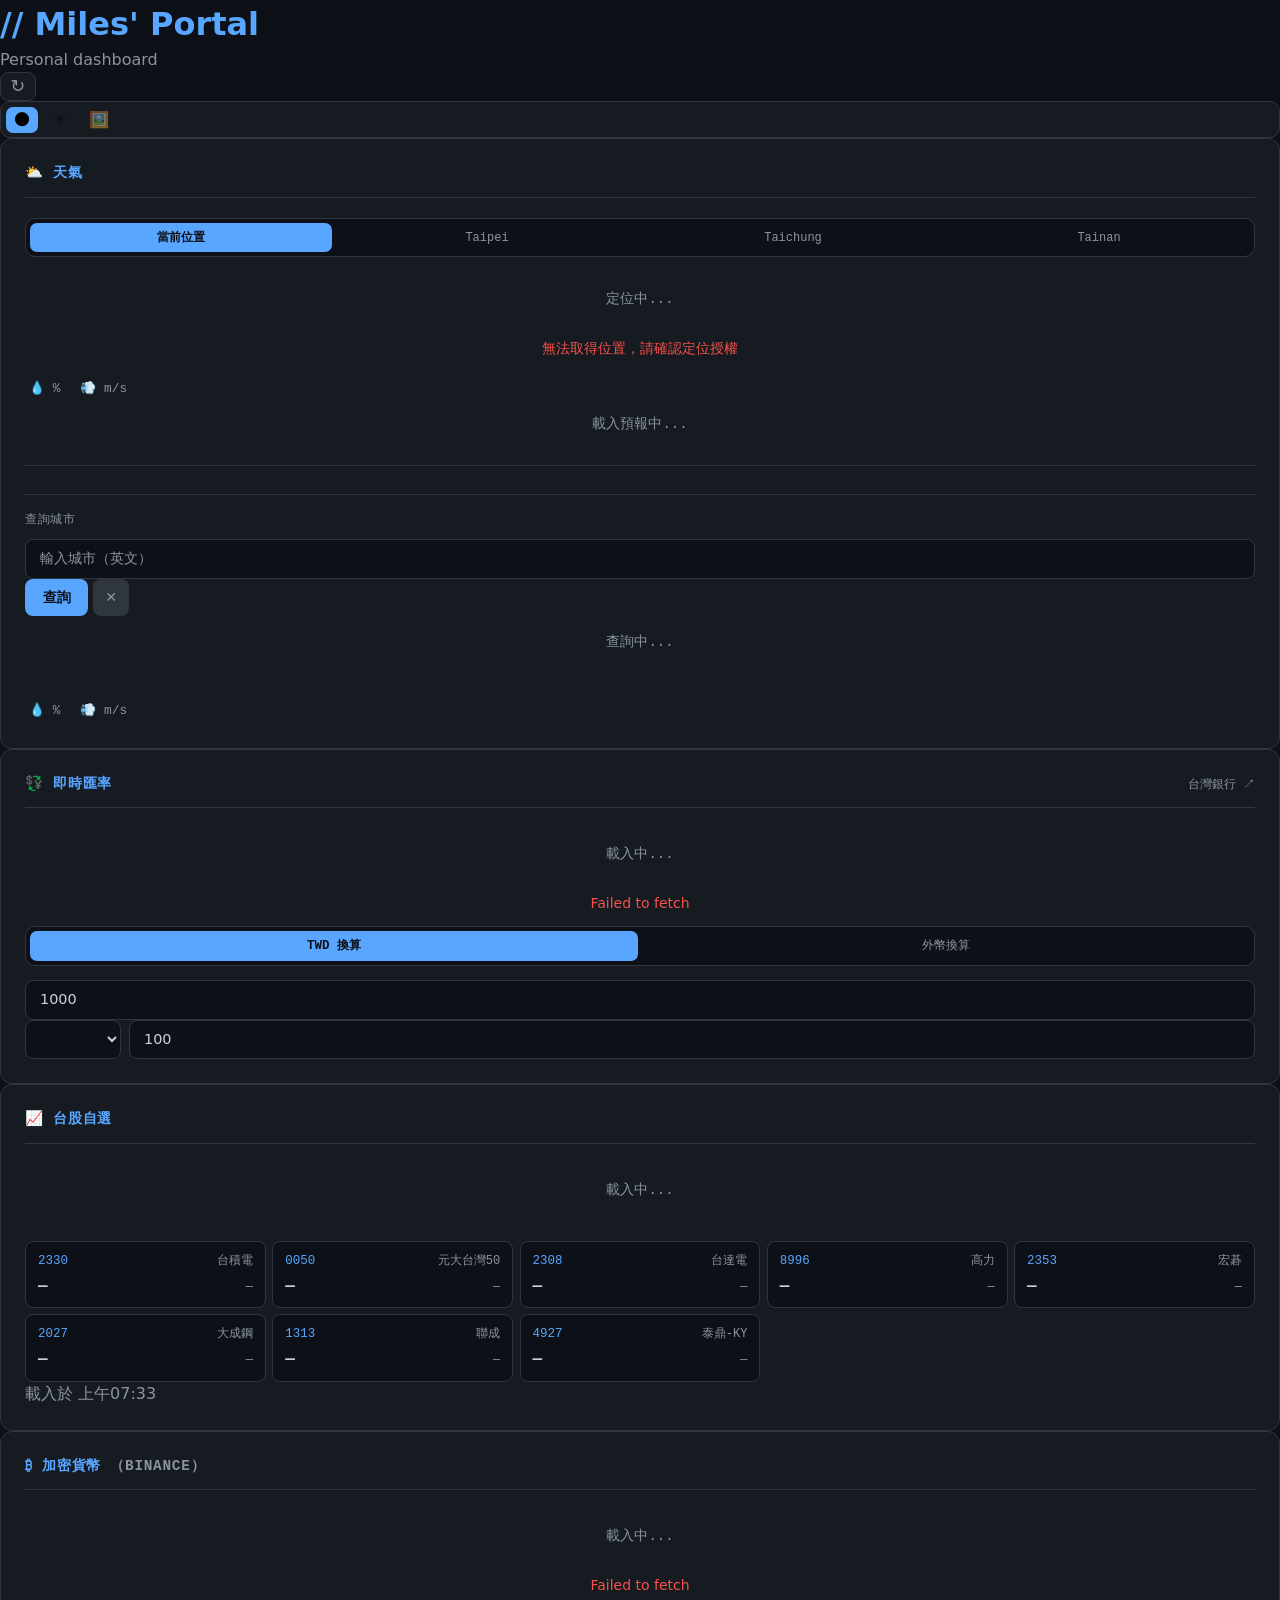
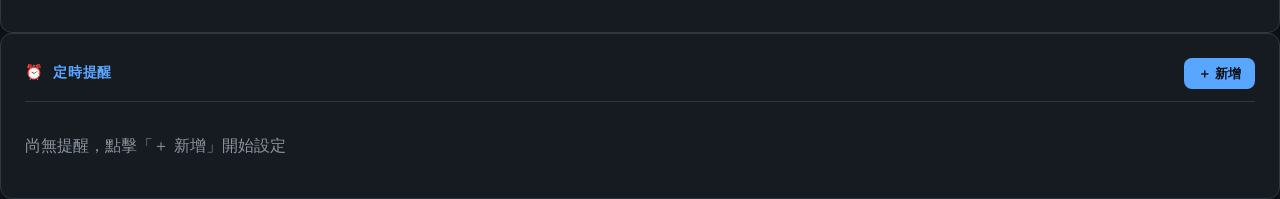
==== index.html @ c61c744f "Initial commit: Miles Portal" ====
<!DOCTYPE html>
<html lang="zh-TW">
<head>
    <meta charset="UTF-8">
    <meta name="viewport" content="width=device-width, initial-scale=1.0">
    <title>Miles' Portal</title>
    <script src="https://cdn.tailwindcss.com"></script>
    <link rel="stylesheet" href="style.css">
</head>
<body>

    <div class="portal-bg min-h-screen p-6 md:p-10">

        <!-- Header -->
        <header class="mb-8 flex items-start justify-between">
            <div>
                <h1 class="text-2xl font-mono font-bold text-accent">// Miles' Portal</h1>
                <p class="text-muted text-sm font-mono mt-1">Personal dashboard</p>
            </div>

            <!-- Theme Switcher -->
            <div class="flex items-center gap-2">
                <button id="refreshPhotoBtn" class="btn-refresh hidden" title="換一張圖片">↻</button>
                <div class="theme-switcher">
                    <button class="theme-btn active" data-theme="dark"  title="深色模式">🌑</button>
                    <button class="theme-btn"        data-theme="light" title="淺色模式">☀️</button>
                    <button class="theme-btn"        data-theme="photo" title="動態背景">🖼️</button>
                </div>
            </div>
        </header>

        <!-- Widget Grid -->
        <div class="grid grid-cols-1 md:grid-cols-2 gap-6 max-w-4xl">

            <!-- Weather Widget -->
            <div class="card">
                <h2 class="widget-title">⛅ 天氣</h2>

                <!-- City Tabs -->
                <div class="weather-tabs">
                    <button class="weather-tab active" data-tab="local">當前位置</button>
                    <button class="weather-tab" data-tab="taipei">Taipei</button>
                    <button class="weather-tab" data-tab="taichung">Taichung</button>
                    <button class="weather-tab" data-tab="tainan">Tainan</button>
                </div>

                <!-- Shared display panel -->
                <div id="weatherLoading" class="status-msg">定位中...</div>
                <div id="weatherError"   class="error-msg hidden"></div>
                <div id="weatherResult"  class="weather-result hidden">
                    <div class="weather-card-inner">
                        <img id="weatherIcon" src="" alt="" class="w-14 h-14" />
                        <div>
                            <p id="weatherCityName" class="font-semibold text-primary"></p>
                            <p id="weatherDesc" class="text-muted text-xs capitalize"></p>
                        </div>
                        <p id="weatherTemp" class="text-3xl font-mono font-bold text-accent ml-auto"></p>
                    </div>
                    <div class="weather-meta">
                        <span>💧 <span id="weatherHumidity"></span>%</span>
                        <span>💨 <span id="weatherWind"></span> m/s</span>
                    </div>
                    <div id="forecastLoading" class="status-msg hidden">載入預報中...</div>
                    <div id="forecastList" class="forecast-list hidden"></div>
                </div>

                <div class="weather-divider"></div>

                <!-- 查詢城市 -->
                <p class="weather-section-label">查詢城市</p>
                <div class="flex gap-2 mb-3">
                    <input id="cityInput" type="text" placeholder="輸入城市（英文）" class="input flex-1" />
                    <button id="searchBtn" class="btn">查詢</button>
                    <button id="clearBtn" class="btn-clear hidden" title="清空">✕</button>
                </div>
                <div id="searchLoading" class="status-msg hidden">查詢中...</div>
                <div id="searchError"   class="error-msg hidden"></div>
                <div id="searchResult"  class="weather-result hidden">
                    <div class="weather-card-inner">
                        <img id="searchIcon" src="" alt="" class="w-14 h-14" />
                        <div>
                            <p id="searchCityName" class="font-semibold text-primary"></p>
                            <p id="searchDesc" class="text-muted text-xs capitalize"></p>
                        </div>
                        <p id="searchTemp" class="text-3xl font-mono font-bold text-accent ml-auto"></p>
                    </div>
                    <div class="weather-meta">
                        <span>💧 <span id="searchHumidity"></span>%</span>
                        <span>💨 <span id="searchWind"></span> m/s</span>
                    </div>
                </div>
            </div>

            <!-- Currency Widget -->
            <div class="card">
                <div class="currency-title-row">
                    <h2 class="widget-title">💱 即時匯率</h2>
                    <a href="https://rate.bot.com.tw/xrt?Lang=zh-TW" target="_blank" rel="noopener" class="currency-ext-link" title="台灣銀行牌告匯率">台灣銀行 ↗</a>
                </div>

                <div id="currencyLoading" class="status-msg">載入中...</div>
                <div id="currencyError"   class="error-msg hidden"></div>

                <div id="currencyResult" class="hidden">
                    <!-- 模式切換 -->
                    <div class="currency-mode-tabs">
                        <button class="currency-mode-tab active" data-mode="twd">TWD 換算</button>
                        <button class="currency-mode-tab" data-mode="foreign">外幣換算</button>
                    </div>

                    <!-- TWD 換算輸入 -->
                    <div id="twdModeInput" class="mb-3">
                        <input id="twdInput" type="number" placeholder="輸入新台幣金額" class="input" value="1000" />
                    </div>

                    <!-- 外幣換算輸入 -->
                    <div id="foreignModeInput" class="currency-foreign-row hidden mb-3">
                        <select id="foreignCurrencySelect" class="input currency-foreign-select"></select>
                        <input id="foreignAmountInput" type="number" placeholder="金額" class="input flex-1" value="100" />
                    </div>

                    <div id="rateList" class="space-y-2"></div>
                    <p id="rateUpdated" class="text-xs text-muted font-mono mt-4 text-right"></p>
                </div>
            </div>

            <!-- Stock Widget -->
            <div class="card md:col-span-2">
                <h2 class="widget-title">📈 台股自選</h2>

                <div id="stockLoading" class="status-msg">載入中...</div>
                <div id="stockError"   class="error-msg hidden"></div>

                <div id="stockResult" class="hidden">
                    <div id="stockList" class="stock-grid"></div>
                    <p id="stockUpdated" class="text-xs text-muted font-mono mt-4 text-right"></p>
                </div>
            </div>

            <!-- Crypto Widget -->
            <div class="card">
                <h2 class="widget-title">₿ 加密貨幣 <span class="text-xs text-muted font-normal">（Binance）</span></h2>

                <div id="cryptoLoading" class="status-msg">載入中...</div>
                <div id="cryptoError"   class="error-msg hidden"></div>

                <div id="cryptoResult" class="hidden">
                    <div id="cryptoList" class="space-y-2"></div>
                    <p id="cryptoUpdated" class="text-xs text-muted font-mono mt-4 text-right"></p>
                </div>
            </div>

            <!-- Reminder Widget -->
            <div class="card">
                <div class="reminder-card-header">
                    <h2 class="widget-title">⏰ 定時提醒</h2>
                    <button id="openReminderModalBtn" class="btn reminder-add-btn">＋ 新增</button>
                </div>

<div id="unifiedReminderList" class="reminder-list"></div>
                <p id="unifiedReminderEmpty" class="text-muted text-xs font-mono text-center" style="padding:1rem 0;">尚無提醒，點擊「＋ 新增」開始設定</p>

            </div>

        </div>
    </div>

    <!-- Reminder Modal -->
    <div id="reminderModal" class="modal-overlay hidden">
        <div class="modal-box">
            <div class="modal-header">
                <h3 class="modal-title">新增提醒</h3>
                <button id="closeReminderModalBtn" class="modal-close">✕</button>
            </div>

            <!-- Type tabs -->
            <div class="modal-tabs">
                <button class="modal-tab active" data-type="daily">每日定時</button>
                <button class="modal-tab"        data-type="interval">固定間隔</button>
            </div>

            <!-- Label -->
            <div class="modal-field">
                <label class="modal-label">提醒內容</label>
                <input id="modalLabel" type="text" class="input" placeholder="輸入提醒內容" maxlength="40" />
            </div>

            <!-- Daily fields -->
            <div id="modalDailyFields" class="modal-field">
                <label class="modal-label">每天觸發時間</label>
                <input id="modalTime" type="time" class="input modal-time-input" />
            </div>

            <!-- Interval fields -->
            <div id="modalIntervalFields" class="modal-field hidden">
                <label class="modal-label">間隔時間</label>
                <div class="modal-interval-row">
                    <input id="modalIntervalValue" type="number" min="1" max="1440" class="input" value="30" />
                    <select id="modalIntervalUnit" class="input modal-interval-unit">
                        <option value="60000">分鐘</option>
                        <option value="3600000">小時</option>
                    </select>
                </div>
            </div>

            <div class="modal-actions">
                <button id="cancelReminderBtn" class="btn-clear">取消</button>
                <button id="confirmReminderBtn" class="btn">新增</button>
            </div>
        </div>
    </div>

<script src="script.js"></script>
</body>
</html>
---- style.css ----
/* ─── CSS Reset ──────────────────────────────── */
*, *::before, *::after {
    box-sizing: border-box;
    margin: 0;
    padding: 0;
}

html {
    line-height: 1.5;
    -webkit-text-size-adjust: 100%;
    tab-size: 4;
}

body {
    font-family: ui-sans-serif, system-ui, -apple-system, BlinkMacSystemFont,
                 "Segoe UI", Roboto, "Helvetica Neue", Arial, sans-serif;
}

img, video, svg {
    display: block;
    max-width: 100%;
}

input, button, textarea, select {
    font: inherit;
}

p, h1, h2, h3, h4, h5, h6 {
    overflow-wrap: break-word;
}

/* ─── Theme Variables ────────────────────────── */

:root {
    --bg:       #0d1117;
    --surface:  #161b22;
    --border:   #30363d;
    --primary:  #c9d1d9;
    --muted:    #8b949e;
    --accent:   #58a6ff;
    --green:    #3fb950;
    --red:      #f85149;
    --transition: background-color 0.3s, color 0.3s, border-color 0.3s;
}

[data-theme="light"] {
    --bg:       #f6f8fa;
    --surface:  #ffffff;
    --border:   #d0d7de;
    --primary:  #24292f;
    --muted:    #57606a;
    --accent:   #0969da;
    --green:    #1a7f37;
    --red:      #cf222e;
}

[data-theme="photo"] {
    --bg:       transparent;
    --surface:  rgba(255, 255, 255, 0.12);
    --border:   rgba(255, 255, 255, 0.2);
    --primary:  #ffffff;
    --muted:    rgba(255, 255, 255, 0.65);
    --accent:   #93c5fd;
    --green:    #86efac;
    --red:      #fca5a5;
}

/* ─── Base Layout ─────────────────────────────── */

.portal-bg {
    background-color: var(--bg);
    color: var(--primary);
    transition: var(--transition);
    min-height: 100vh;
}

/* Photo mode: full-screen background image */
body.theme-photo {
    background-size: cover;
    background-position: center;
    background-attachment: fixed;
}

body.theme-photo .portal-bg {
    background-color: rgba(0, 0, 0, 0.45);
    backdrop-filter: none;
}

.text-accent  { color: var(--accent); }
.text-primary { color: var(--primary); }
.text-muted   { color: var(--muted); }

/* ─── Card ───────────────────────────────────── */

.card {
    background-color: var(--surface);
    border: 1px solid var(--border);
    border-radius: 12px;
    padding: 1.5rem;
    transition: var(--transition);
}

[data-theme="photo"] .card {
    backdrop-filter: blur(16px);
    -webkit-backdrop-filter: blur(16px);
}

/* ─── Widget Title ────────────────────────────── */

.widget-title {
    font-size: 0.9rem;
    font-family: ui-monospace, "Cascadia Code", "Fira Code", monospace;
    font-weight: 600;
    color: var(--accent);
    letter-spacing: 0.05em;
    text-transform: uppercase;
    margin-bottom: 1.25rem;
    border-bottom: 1px solid var(--border);
    padding-bottom: 0.75rem;
    transition: var(--transition);
}

/* ─── Input ──────────────────────────────────── */

.input {
    background-color: var(--bg);
    border: 1px solid var(--border);
    color: var(--primary);
    border-radius: 8px;
    padding: 0.5rem 0.875rem;
    outline: none;
    transition: var(--transition), border-color 0.15s;
    font-size: 0.9rem;
    width: 100%;
}

[data-theme="photo"] .input {
    background-color: rgba(0, 0, 0, 0.3);
}

.input:focus {
    border-color: var(--accent);
}

.input::placeholder {
    color: var(--muted);
}

.input[type="number"]::-webkit-inner-spin-button,
.input[type="number"]::-webkit-outer-spin-button {
    -webkit-appearance: none;
}

/* ─── Button ─────────────────────────────────── */

.btn {
    background-color: var(--accent);
    color: #fff;
    font-weight: 600;
    font-size: 0.875rem;
    border-radius: 8px;
    padding: 0.5rem 1.1rem;
    border: none;
    cursor: pointer;
    transition: opacity 0.15s;
    white-space: nowrap;
}

[data-theme="dark"] .btn { color: #0d1117; }

.btn:hover {
    opacity: 0.85;
}

.btn-clear {
    background-color: var(--border);
    color: var(--muted);
    font-size: 0.875rem;
    font-weight: 600;
    border-radius: 8px;
    padding: 0.5rem 0.75rem;
    border: none;
    cursor: pointer;
    transition: background-color 0.15s, color 0.15s;
    white-space: nowrap;
}

.btn-clear:hover {
    background-color: var(--red);
    color: #fff;
}

/* ─── Theme Switcher ─────────────────────────── */

.theme-switcher {
    display: flex;
    gap: 0.375rem;
    background-color: var(--surface);
    border: 1px solid var(--border);
    border-radius: 10px;
    padding: 0.3rem;
    transition: var(--transition);
}

.theme-btn {
    background: none;
    border: none;
    border-radius: 7px;
    padding: 0.3rem 0.5rem;
    cursor: pointer;
    font-size: 1rem;
    line-height: 1;
    transition: background-color 0.15s;
    opacity: 0.45;
}

.theme-btn:hover {
    background-color: var(--border);
    opacity: 0.8;
}

.theme-btn.active {
    background-color: var(--accent);
    opacity: 1;
}

.btn-refresh {
    background-color: var(--surface);
    border: 1px solid var(--border);
    color: var(--muted);
    font-size: 1.1rem;
    line-height: 1;
    border-radius: 8px;
    padding: 0.3rem 0.6rem;
    cursor: pointer;
    transition: color 0.15s, transform 0.3s;
}

.btn-refresh:hover {
    color: var(--accent);
}

.btn-refresh.spinning {
    transform: rotate(360deg);
    pointer-events: none;
}

/* Photo loading overlay */
.photo-loading {
    position: fixed;
    inset: 0;
    background: #0d1117;
    display: flex;
    align-items: center;
    justify-content: center;
    color: #8b949e;
    font-family: monospace;
    font-size: 0.9rem;
    z-index: 50;
    transition: opacity 0.5s;
}

/* ─── Status Messages ────────────────────────── */

.status-msg {
    color: var(--muted);
    font-size: 0.875rem;
    font-family: ui-monospace, monospace;
    text-align: center;
    padding: 1rem 0;
    animation: pulse 1.5s ease-in-out infinite;
}

@keyframes pulse {
    0%, 100% { opacity: 1; }
    50%       { opacity: 0.4; }
}

.error-msg {
    color: var(--red);
    font-size: 0.875rem;
    text-align: center;
    padding: 0.75rem 0;
}

/* ─── Weather Tabs ───────────────────────────── */

.weather-tabs {
    display: flex;
    gap: 0.25rem;
    background-color: var(--bg);
    border: 1px solid var(--border);
    border-radius: 10px;
    padding: 0.25rem;
    margin-bottom: 1rem;
    transition: var(--transition);
}

.weather-tab {
    flex: 1;
    background: none;
    border: none;
    border-radius: 7px;
    padding: 0.35rem 0.25rem;
    font-size: 0.75rem;
    font-family: ui-monospace, monospace;
    color: var(--muted);
    cursor: pointer;
    transition: background-color 0.15s, color 0.15s;
    white-space: nowrap;
}

.weather-tab:hover {
    background-color: var(--border);
    color: var(--primary);
}

.weather-tab.active {
    background-color: var(--accent);
    color: #fff;
    font-weight: 600;
}

[data-theme="dark"] .weather-tab.active { color: #0d1117; }

/* ─── Weather Sections ───────────────────────── */

.weather-section-label {
    font-size: 0.75rem;
    font-family: ui-monospace, monospace;
    color: var(--muted);
    text-transform: uppercase;
    letter-spacing: 0.06em;
    margin-bottom: 0.6rem;
}

.weather-divider {
    border-top: 1px solid var(--border);
    margin: 1rem 0;
}

.weather-result {
    margin-bottom: 0.25rem;
}

.weather-card-inner {
    display: flex;
    align-items: center;
    gap: 0.75rem;
    margin-bottom: 0.5rem;
}

.weather-meta {
    display: flex;
    gap: 1.25rem;
    font-size: 0.8rem;
    font-family: ui-monospace, monospace;
    color: var(--muted);
    padding-left: 0.25rem;
}

/* 5-day forecast */
.forecast-list {
    margin-top: 0.875rem;
    border-top: 1px solid var(--border);
    padding-top: 0.75rem;
    display: flex;
    flex-direction: column;
    gap: 0.3rem;
}

.forecast-row {
    display: flex;
    align-items: center;
    gap: 0.5rem;
    font-size: 0.82rem;
    padding: 0.3rem 0.25rem;
    border-radius: 6px;
    transition: background-color 0.15s;
}

.forecast-row:hover {
    background-color: var(--border);
}

.forecast-day {
    font-family: ui-monospace, monospace;
    color: var(--muted);
    width: 2.5rem;
    flex-shrink: 0;
}

.forecast-row img {
    width: 32px;
    height: 32px;
    flex-shrink: 0;
}

.forecast-desc {
    color: var(--muted);
    font-size: 0.78rem;
    flex: 1;
    white-space: nowrap;
    overflow: hidden;
    text-overflow: ellipsis;
}

.forecast-temps {
    font-family: ui-monospace, monospace;
    font-size: 0.82rem;
    display: flex;
    gap: 0.4rem;
    flex-shrink: 0;
}

.forecast-temps .hi { color: var(--primary); font-weight: 600; }
.forecast-temps .lo { color: var(--muted); }

/* ─── Currency Header ────────────────────────── */

.currency-title-row {
    display: flex;
    align-items: center;
    justify-content: space-between;
    margin-bottom: 1.25rem;
    border-bottom: 1px solid var(--border);
    padding-bottom: 0.75rem;
}

.currency-title-row .widget-title {
    margin-bottom: 0;
    border-bottom: none;
    padding-bottom: 0;
}

.currency-ext-link {
    font-size: 0.72rem;
    font-family: ui-monospace, monospace;
    color: var(--muted);
    text-decoration: none;
    transition: color 0.15s;
    white-space: nowrap;
}

.currency-ext-link:hover { color: var(--accent); }

/* ─── Currency Mode Tabs ─────────────────────── */

.currency-mode-tabs {
    display: flex;
    gap: 0.25rem;
    background-color: var(--bg);
    border: 1px solid var(--border);
    border-radius: 10px;
    padding: 0.25rem;
    margin-bottom: 0.875rem;
    transition: var(--transition);
}

.currency-mode-tab {
    flex: 1;
    background: none;
    border: none;
    border-radius: 7px;
    padding: 0.35rem 0.5rem;
    font-size: 0.78rem;
    font-family: ui-monospace, monospace;
    color: var(--muted);
    cursor: pointer;
    transition: background-color 0.15s, color 0.15s;
}

.currency-mode-tab:hover { color: var(--primary); background-color: var(--border); }

.currency-mode-tab.active {
    background-color: var(--accent);
    color: #fff;
    font-weight: 600;
}

[data-theme="dark"] .currency-mode-tab.active { color: #0d1117; }

.currency-foreign-row {
    display: flex;
    gap: 0.5rem;
}

.currency-foreign-select {
    width: 6rem;
    flex-shrink: 0;
    background-color: var(--bg);
    border: 1px solid var(--border);
    color: var(--primary);
    cursor: pointer;
    border-radius: 8px;
    padding: 0.5rem 0.5rem;
    font-size: 0.9rem;
}

/* ─── Currency Rate Row ──────────────────────── */

/* TWD 模式：code | name | 買入 賣出 | 換算 */
.rate-row {
    display: grid;
    grid-template-columns: 2.75rem 1fr 9rem 5rem;
    align-items: center;
    gap: 0 0.4rem;
    padding: 0.5rem 0.75rem;
    border-radius: 8px;
    background-color: var(--bg);
    border: 1px solid var(--border);
    font-family: ui-monospace, "Cascadia Code", monospace;
    font-size: 0.875rem;
    transition: var(--transition);
}

/* 外幣模式：code | name | 結果 */
.rate-list--foreign .rate-row {
    grid-template-columns: 2.75rem 1fr auto;
}

[data-theme="photo"] .rate-row {
    background-color: rgba(0, 0, 0, 0.25);
}

.rate-row .currency-code {
    color: var(--green);
    font-weight: 600;
}

.rate-row .currency-name {
    color: var(--muted);
    font-size: 0.8rem;
    overflow: hidden;
    text-overflow: ellipsis;
    white-space: nowrap;
}

.rate-buy-sell {
    display: grid;
    grid-template-columns: 4.5rem 4.5rem;
    font-family: ui-monospace, monospace;
    font-size: 0.82rem;
    text-align: right;
}

.rate-buy-sell .label {
    font-size: 0.7rem;
    color: var(--muted);
    display: block;
    margin-bottom: 1px;
}

.rate-buy-sell .buy  { color: var(--green); font-weight: 500; }
.rate-buy-sell .sell { color: var(--red);   font-weight: 500; }

.rate-converted {
    font-size: 0.78rem;
    color: var(--accent);
    font-family: ui-monospace, monospace;
    text-align: right;
    white-space: nowrap;
    overflow: hidden;
    text-overflow: ellipsis;
}

.rate-foreign-result {
    font-size: 0.88rem;
    font-weight: 600;
    color: var(--accent);
    font-family: ui-monospace, monospace;
    text-align: right;
    white-space: nowrap;
}

.rate-row-highlight {
    border-color: var(--accent);
}

/* ─── Stock ──────────────────────────────────── */

.stock-grid {
    display: grid;
    grid-template-columns: repeat(auto-fill, minmax(200px, 1fr));
    gap: 0.4rem;
}

.stock-row {
    display: flex;
    flex-direction: column;
    padding: 0.6rem 0.75rem;
    border-radius: 8px;
    background-color: var(--bg);
    border: 1px solid var(--border);
    font-family: ui-monospace, monospace;
    transition: var(--transition);
}

[data-theme="photo"] .stock-row {
    background-color: rgba(0, 0, 0, 0.25);
}

.stock-row:hover {
    border-color: var(--accent);
}

.stock-row-top {
    display: flex;
    justify-content: space-between;
    align-items: baseline;
    margin-bottom: 0.2rem;
}

.stock-code { color: var(--accent);  font-size: 0.78rem; }
.stock-name { color: var(--muted);   font-size: 0.75rem; }
.stock-price { color: var(--primary); font-size: 1rem; font-weight: 700; }

.stock-row-bottom {
    display: flex;
    justify-content: flex-end;
    font-size: 0.75rem;
    font-weight: 500;
}

.stock-up   { color: var(--red);   }   /* 台股漲紅跌綠 */
.stock-down { color: var(--green); }
.stock-flat { color: var(--muted); }

/* 指數 row 全寬 */
.stock-row.index-row {
    grid-column: 1 / -1;
    flex-direction: row;
    align-items: center;
    justify-content: space-between;
    border-color: var(--accent);
}

.stock-row.index-row .stock-price {
    font-size: 1.2rem;
}

/* ─── Crypto ─────────────────────────────────── */

.crypto-pair {
    font-family: ui-monospace, monospace;
    font-size: 0.75rem;
}

.crypto-price-block {
    display: flex;
    flex-direction: column;
    align-items: flex-end;
    font-family: ui-monospace, monospace;
}

.crypto-price {
    color: var(--primary);
    font-weight: 600;
    font-size: 0.88rem;
}

.crypto-change {
    font-size: 0.75rem;
    font-weight: 500;
}

.crypto-change.up   { color: var(--green); }
.crypto-change.down { color: var(--red); }

/* ─── Reminder Card ──────────────────────────── */

.reminder-card-header {
    display: flex;
    align-items: center;
    justify-content: space-between;
    margin-bottom: 1rem;
    border-bottom: 1px solid var(--border);
    padding-bottom: 0.75rem;
}

.reminder-card-header .widget-title {
    margin-bottom: 0;
    border-bottom: none;
    padding-bottom: 0;
}

.reminder-add-btn {
    font-size: 0.8rem;
    padding: 0.35rem 0.875rem;
}

.reminder-list {
    display: flex;
    flex-direction: column;
    gap: 0.375rem;
}

.reminder-item {
    display: flex;
    align-items: center;
    gap: 0.5rem;
    padding: 0.5rem 0.625rem;
    border-radius: 8px;
    background-color: var(--bg);
    border: 1px solid var(--border);
    font-family: ui-monospace, monospace;
    font-size: 0.82rem;
    transition: var(--transition);
}

[data-theme="photo"] .reminder-item {
    background-color: rgba(0, 0, 0, 0.25);
}

.reminder-item.active {
    border-color: var(--green);
}

.reminder-type-badge {
    font-size: 0.68rem;
    font-weight: 600;
    padding: 0.1rem 0.35rem;
    border-radius: 4px;
    flex-shrink: 0;
    background-color: var(--border);
    color: var(--muted);
}

.reminder-item.active .reminder-type-badge {
    background-color: color-mix(in srgb, var(--green) 20%, transparent);
    color: var(--green);
}

.reminder-time-badge {
    color: var(--accent);
    font-weight: 600;
    flex-shrink: 0;
    font-size: 0.8rem;
}

.reminder-label-text {
    color: var(--primary);
    flex: 1;
    overflow: hidden;
    text-overflow: ellipsis;
    white-space: nowrap;
}

.reminder-countdown {
    font-size: 0.7rem;
    color: var(--muted);
    flex-shrink: 0;
    text-align: right;
    font-family: ui-monospace, monospace;
    min-width: 3rem;
}

.reminder-item.active .reminder-countdown {
    color: var(--accent);
}

.reminder-toggle {
    background: none;
    border: 1px solid var(--border);
    border-radius: 6px;
    cursor: pointer;
    font-size: 0.7rem;
    padding: 0.15rem 0.4rem;
    color: var(--muted);
    transition: background-color 0.15s, color 0.15s, border-color 0.15s;
    flex-shrink: 0;
    font-family: ui-monospace, monospace;
}

.reminder-item.active .reminder-toggle {
    background-color: var(--green);
    border-color: var(--green);
    color: #fff;
}

.reminder-delete {
    background: none;
    border: none;
    cursor: pointer;
    font-size: 0.8rem;
    color: var(--muted);
    padding: 0.15rem 0.25rem;
    border-radius: 4px;
    transition: color 0.15s;
    flex-shrink: 0;
    line-height: 1;
}

.reminder-delete:hover {
    color: var(--red);
}

/* ─── Modal ──────────────────────────────────── */

.modal-overlay {
    position: fixed;
    inset: 0;
    background-color: rgba(0, 0, 0, 0.6);
    backdrop-filter: blur(4px);
    -webkit-backdrop-filter: blur(4px);
    display: flex;
    align-items: center;
    justify-content: center;
    z-index: 100;
    padding: 1rem;
}

.modal-overlay.hidden {
    display: none;
}

.modal-box {
    background-color: var(--surface);
    border: 1px solid var(--border);
    border-radius: 14px;
    padding: 1.5rem;
    width: 100%;
    max-width: 400px;
    display: flex;
    flex-direction: column;
    gap: 1rem;
    box-shadow: 0 24px 64px rgba(0, 0, 0, 0.4);
    animation: modal-in 0.18s ease;
}

@keyframes modal-in {
    from { opacity: 0; transform: scale(0.96) translateY(8px); }
    to   { opacity: 1; transform: scale(1)    translateY(0);   }
}

.modal-header {
    display: flex;
    align-items: center;
    justify-content: space-between;
}

.modal-title {
    font-family: ui-monospace, "Cascadia Code", monospace;
    font-size: 0.95rem;
    font-weight: 600;
    color: var(--accent);
    letter-spacing: 0.04em;
}

.modal-close {
    background: none;
    border: none;
    color: var(--muted);
    font-size: 1rem;
    cursor: pointer;
    padding: 0.2rem 0.4rem;
    border-radius: 6px;
    transition: color 0.15s, background-color 0.15s;
    line-height: 1;
}

.modal-close:hover {
    color: var(--primary);
    background-color: var(--border);
}

.modal-tabs {
    display: flex;
    gap: 0.375rem;
    background-color: var(--bg);
    border: 1px solid var(--border);
    border-radius: 10px;
    padding: 0.25rem;
}

.modal-tab {
    flex: 1;
    background: none;
    border: none;
    border-radius: 7px;
    padding: 0.4rem 0.5rem;
    font-size: 0.82rem;
    font-family: ui-monospace, monospace;
    color: var(--muted);
    cursor: pointer;
    transition: background-color 0.15s, color 0.15s;
}

.modal-tab.active {
    background-color: var(--accent);
    color: #fff;
    font-weight: 600;
}

[data-theme="dark"] .modal-tab.active { color: #0d1117; }

.modal-field {
    display: flex;
    flex-direction: column;
    gap: 0.375rem;
}

.modal-field.hidden { display: none; }

.modal-label {
    font-size: 0.78rem;
    font-family: ui-monospace, monospace;
    color: var(--muted);
    text-transform: uppercase;
    letter-spacing: 0.05em;
}

.modal-time-input {
    color-scheme: dark;
}

[data-theme="light"] .modal-time-input {
    color-scheme: light;
}

.modal-interval-row {
    display: flex;
    gap: 0.5rem;
}

.modal-interval-unit {
    width: 6rem;
    flex-shrink: 0;
    background-color: var(--bg);
    border: 1px solid var(--border);
    color: var(--primary);
    cursor: pointer;
    border-radius: 8px;
    padding: 0.5rem 0.875rem;
    font-size: 0.9rem;
}

.modal-actions {
    display: flex;
    gap: 0.5rem;
    justify-content: flex-end;
    padding-top: 0.25rem;
    border-top: 1px solid var(--border);
}
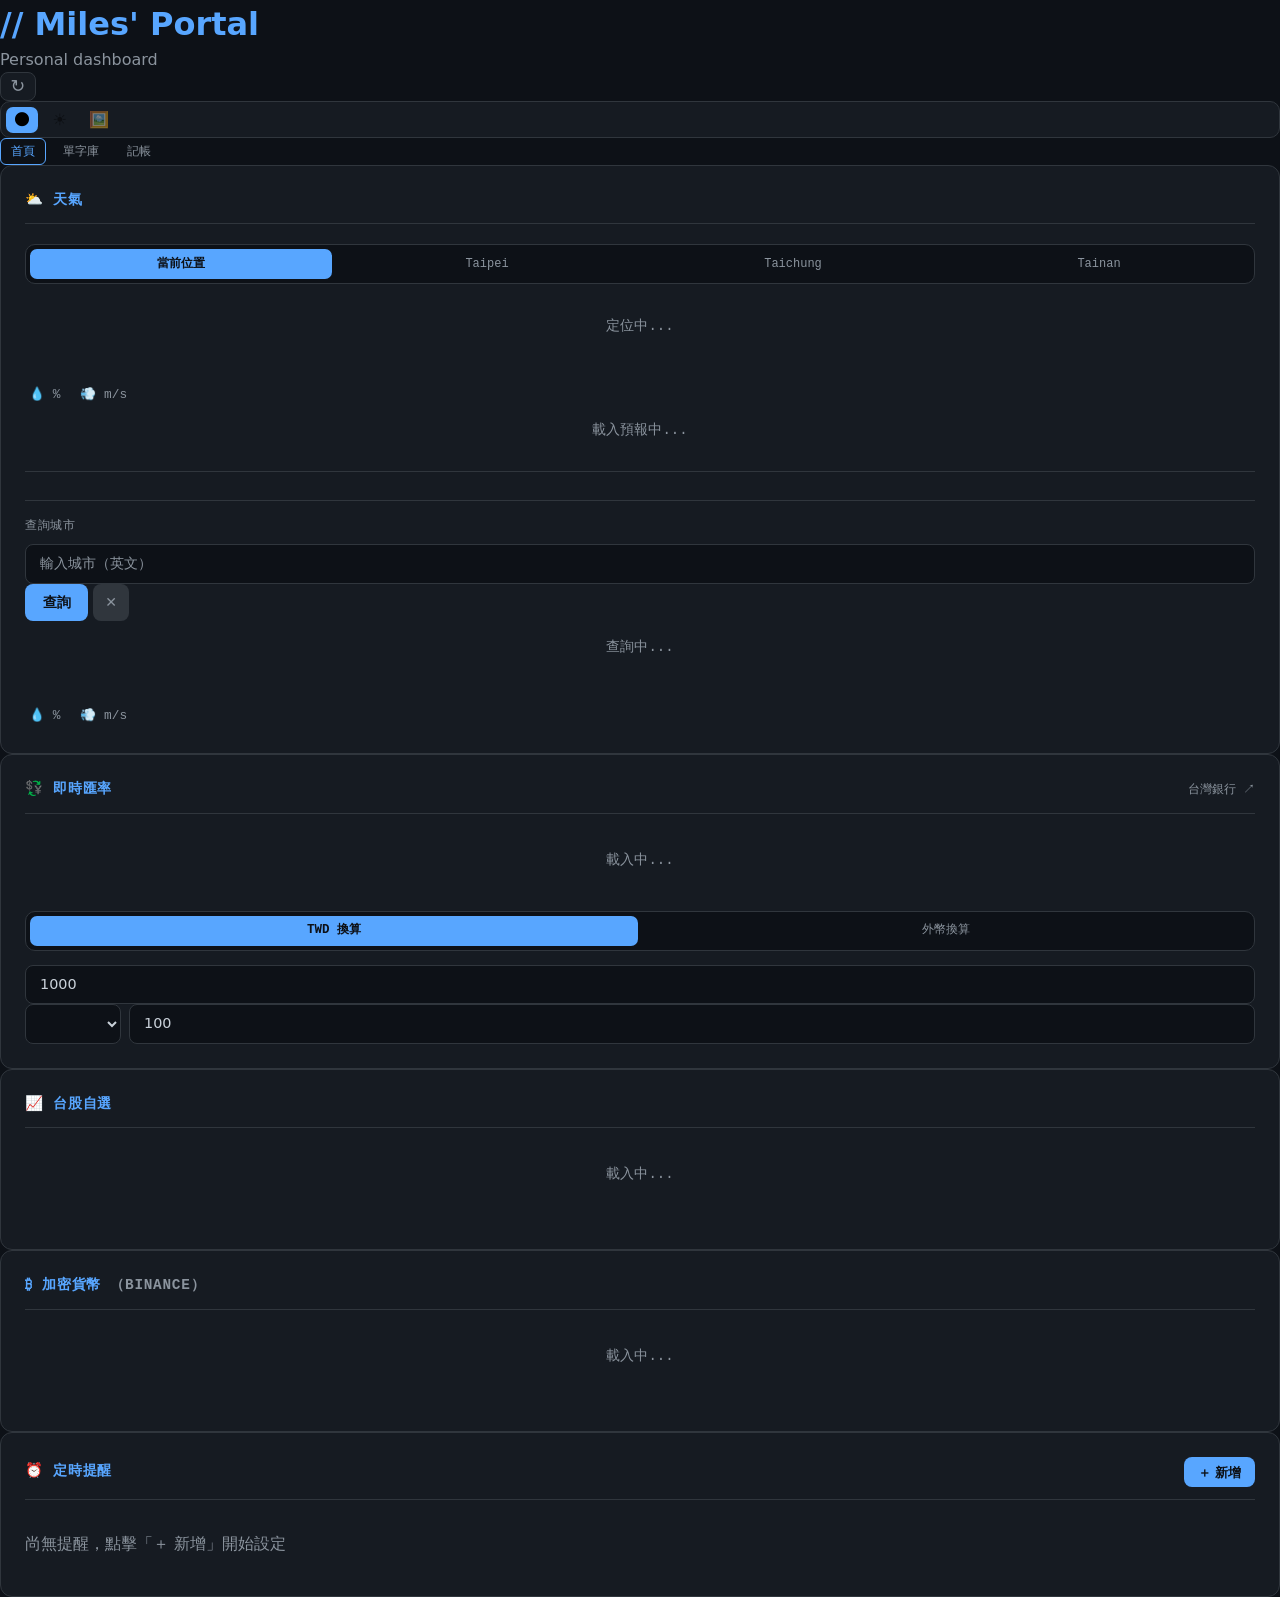
==== commit 7357778d: "Add vocabulary and accounting sub-pages with navigation Co-Authored-By: Claude Sonnet 4.6 <noreply@a" ====
--- a/index.html
+++ b/index.html
@@ -12,21 +12,27 @@
     <div class="portal-bg min-h-screen p-6 md:p-10">
 
         <!-- Header -->
-        <header class="mb-8 flex items-start justify-between">
-            <div>
-                <h1 class="text-2xl font-mono font-bold text-accent">// Miles' Portal</h1>
-                <p class="text-muted text-sm font-mono mt-1">Personal dashboard</p>
-            </div>
-
-            <!-- Theme Switcher -->
-            <div class="flex items-center gap-2">
-                <button id="refreshPhotoBtn" class="btn-refresh hidden" title="換一張圖片">↻</button>
-                <div class="theme-switcher">
-                    <button class="theme-btn active" data-theme="dark"  title="深色模式">🌑</button>
-                    <button class="theme-btn"        data-theme="light" title="淺色模式">☀️</button>
-                    <button class="theme-btn"        data-theme="photo" title="動態背景">🖼️</button>
-                </div>
-            </div>
+        <header class="mb-8">
+            <div class="flex items-start justify-between mb-3">
+                <div>
+                    <h1 class="text-2xl font-mono font-bold text-accent">// Miles' Portal</h1>
+                    <p class="text-muted text-sm font-mono mt-1">Personal dashboard</p>
+                </div>
+                <!-- Theme Switcher -->
+                <div class="flex items-center gap-2">
+                    <button id="refreshPhotoBtn" class="btn-refresh hidden" title="換一張圖片">↻</button>
+                    <div class="theme-switcher">
+                        <button class="theme-btn active" data-theme="dark"  title="深色模式">🌑</button>
+                        <button class="theme-btn"        data-theme="light" title="淺色模式">☀️</button>
+                        <button class="theme-btn"        data-theme="photo" title="動態背景">🖼️</button>
+                    </div>
+                </div>
+            </div>
+            <nav class="portal-nav">
+                <a href="index.html"      class="nav-link active">首頁</a>
+                <a href="vocabulary.html" class="nav-link">單字庫</a>
+                <a href="accounting.html" class="nav-link">記帳</a>
+            </nav>
         </header>
 
         <!-- Widget Grid -->
@@ -210,6 +216,7 @@
         </div>
     </div>
 
+<script src="config.js"></script>
 <script src="script.js"></script>
 </body>
 </html>
--- a/style.css
+++ b/style.css
@@ -944,3 +944,218 @@
 }
 
 
+
+/* ─── Navigation ──────────────────────────────── */
+
+.portal-nav {
+    display: flex;
+    gap: 0.375rem;
+}
+
+.nav-link {
+    font-size: 0.75rem;
+    font-family: ui-monospace, monospace;
+    color: var(--muted);
+    text-decoration: none;
+    padding: 0.2rem 0.625rem;
+    border-radius: 6px;
+    border: 1px solid transparent;
+    transition: color 0.15s, border-color 0.15s;
+}
+
+.nav-link:hover { color: var(--primary); border-color: var(--border); }
+.nav-link.active { color: var(--accent); border-color: var(--accent); }
+
+/* ─── Vocabulary ──────────────────────────────── */
+
+.vocab-form {
+    display: grid;
+    grid-template-columns: 1fr 1fr;
+    gap: 0.5rem;
+}
+
+.vocab-form .btn { grid-column: 1 / -1; }
+
+.vocab-toolbar {
+    display: flex;
+    align-items: center;
+    gap: 0.5rem;
+    margin-bottom: 1rem;
+}
+
+.vocab-filter-tabs { display: flex; gap: 0.25rem; flex-shrink: 0; }
+
+.vocab-filter {
+    font-size: 0.7rem;
+    font-family: ui-monospace, monospace;
+    padding: 0.2rem 0.5rem;
+    border-radius: 5px;
+    border: 1px solid var(--border);
+    background: transparent;
+    color: var(--muted);
+    cursor: pointer;
+    transition: color 0.15s, border-color 0.15s;
+}
+
+.vocab-filter:hover { color: var(--primary); }
+.vocab-filter.active { color: var(--accent); border-color: var(--accent); }
+
+.vocab-list { display: flex; flex-direction: column; gap: 0.625rem; }
+
+.vocab-card {
+    border: 1px solid var(--border);
+    border-radius: 8px;
+    padding: 0.75rem 1rem;
+    transition: border-color 0.15s;
+}
+
+.vocab-card.learned { border-color: var(--green); opacity: 0.7; }
+
+.vocab-card-top {
+    display: flex;
+    justify-content: space-between;
+    align-items: flex-start;
+    margin-bottom: 0.25rem;
+}
+
+.vocab-word {
+    font-size: 1rem;
+    font-weight: 600;
+    color: var(--primary);
+    margin-right: 0.5rem;
+}
+
+.vocab-phonetic {
+    font-size: 0.75rem;
+    color: var(--muted);
+    font-family: ui-monospace, monospace;
+}
+
+.vocab-def {
+    font-size: 0.85rem;
+    color: var(--primary);
+    margin-bottom: 0.2rem;
+}
+
+.vocab-example {
+    font-size: 0.75rem;
+    color: var(--muted);
+    font-style: italic;
+}
+
+.vocab-actions { display: flex; gap: 0.375rem; align-items: center; flex-shrink: 0; }
+
+.btn-learn {
+    font-size: 0.7rem;
+    padding: 0.2rem 0.5rem;
+    border-radius: 5px;
+    border: 1px solid var(--border);
+    background: transparent;
+    color: var(--muted);
+    cursor: pointer;
+    transition: color 0.15s, border-color 0.15s;
+}
+
+.btn-learn:hover { color: var(--green); border-color: var(--green); }
+
+/* ─── Accounting ──────────────────────────────── */
+
+.acct-summary-grid {
+    display: grid;
+    grid-template-columns: repeat(3, 1fr);
+    gap: 0.75rem;
+}
+
+.acct-summary-card {
+    background: var(--surface);
+    border: 1px solid var(--border);
+    border-radius: 10px;
+    padding: 1rem;
+    text-align: center;
+}
+
+.acct-summary-label {
+    font-size: 0.7rem;
+    color: var(--muted);
+    font-family: ui-monospace, monospace;
+    margin-bottom: 0.375rem;
+}
+
+.acct-summary-value {
+    font-size: 1.25rem;
+    font-family: ui-monospace, monospace;
+    font-weight: 700;
+}
+
+.acct-form {
+    display: grid;
+    grid-template-columns: 1fr 1fr;
+    gap: 0.5rem;
+}
+
+.acct-type-tabs {
+    grid-column: 1 / -1;
+    display: flex;
+    gap: 0.375rem;
+}
+
+.acct-type-btn {
+    flex: 1;
+    padding: 0.4rem;
+    border-radius: 6px;
+    border: 1px solid var(--border);
+    background: transparent;
+    color: var(--muted);
+    cursor: pointer;
+    font-size: 0.85rem;
+    transition: color 0.15s, border-color 0.15s, background 0.15s;
+}
+
+.acct-type-btn.active[data-type="expense"] { color: var(--red);   border-color: var(--red);   background: rgba(248,81,73,0.08); }
+.acct-type-btn.active[data-type="income"]  { color: var(--green); border-color: var(--green); background: rgba(63,185,80,0.08); }
+
+.acct-form .btn { grid-column: 1 / -1; }
+
+.acct-list { display: flex; flex-direction: column; gap: 0.5rem; }
+
+.acct-item {
+    display: flex;
+    justify-content: space-between;
+    align-items: center;
+    padding: 0.625rem 0.75rem;
+    border: 1px solid var(--border);
+    border-radius: 8px;
+}
+
+.acct-item-left {
+    display: flex;
+    flex-direction: column;
+    gap: 0.1rem;
+}
+
+.acct-item-right {
+    display: flex;
+    align-items: center;
+    gap: 0.75rem;
+    flex-shrink: 0;
+}
+
+.acct-category {
+    font-size: 0.85rem;
+    color: var(--primary);
+    font-weight: 500;
+}
+
+.acct-date, .acct-note {
+    font-size: 0.7rem;
+    font-family: ui-monospace, monospace;
+}
+
+.acct-amount {
+    font-family: ui-monospace, monospace;
+    font-weight: 600;
+    font-size: 0.95rem;
+}
+
+.text-green { color: var(--green); }
+.text-red   { color: var(--red);   }
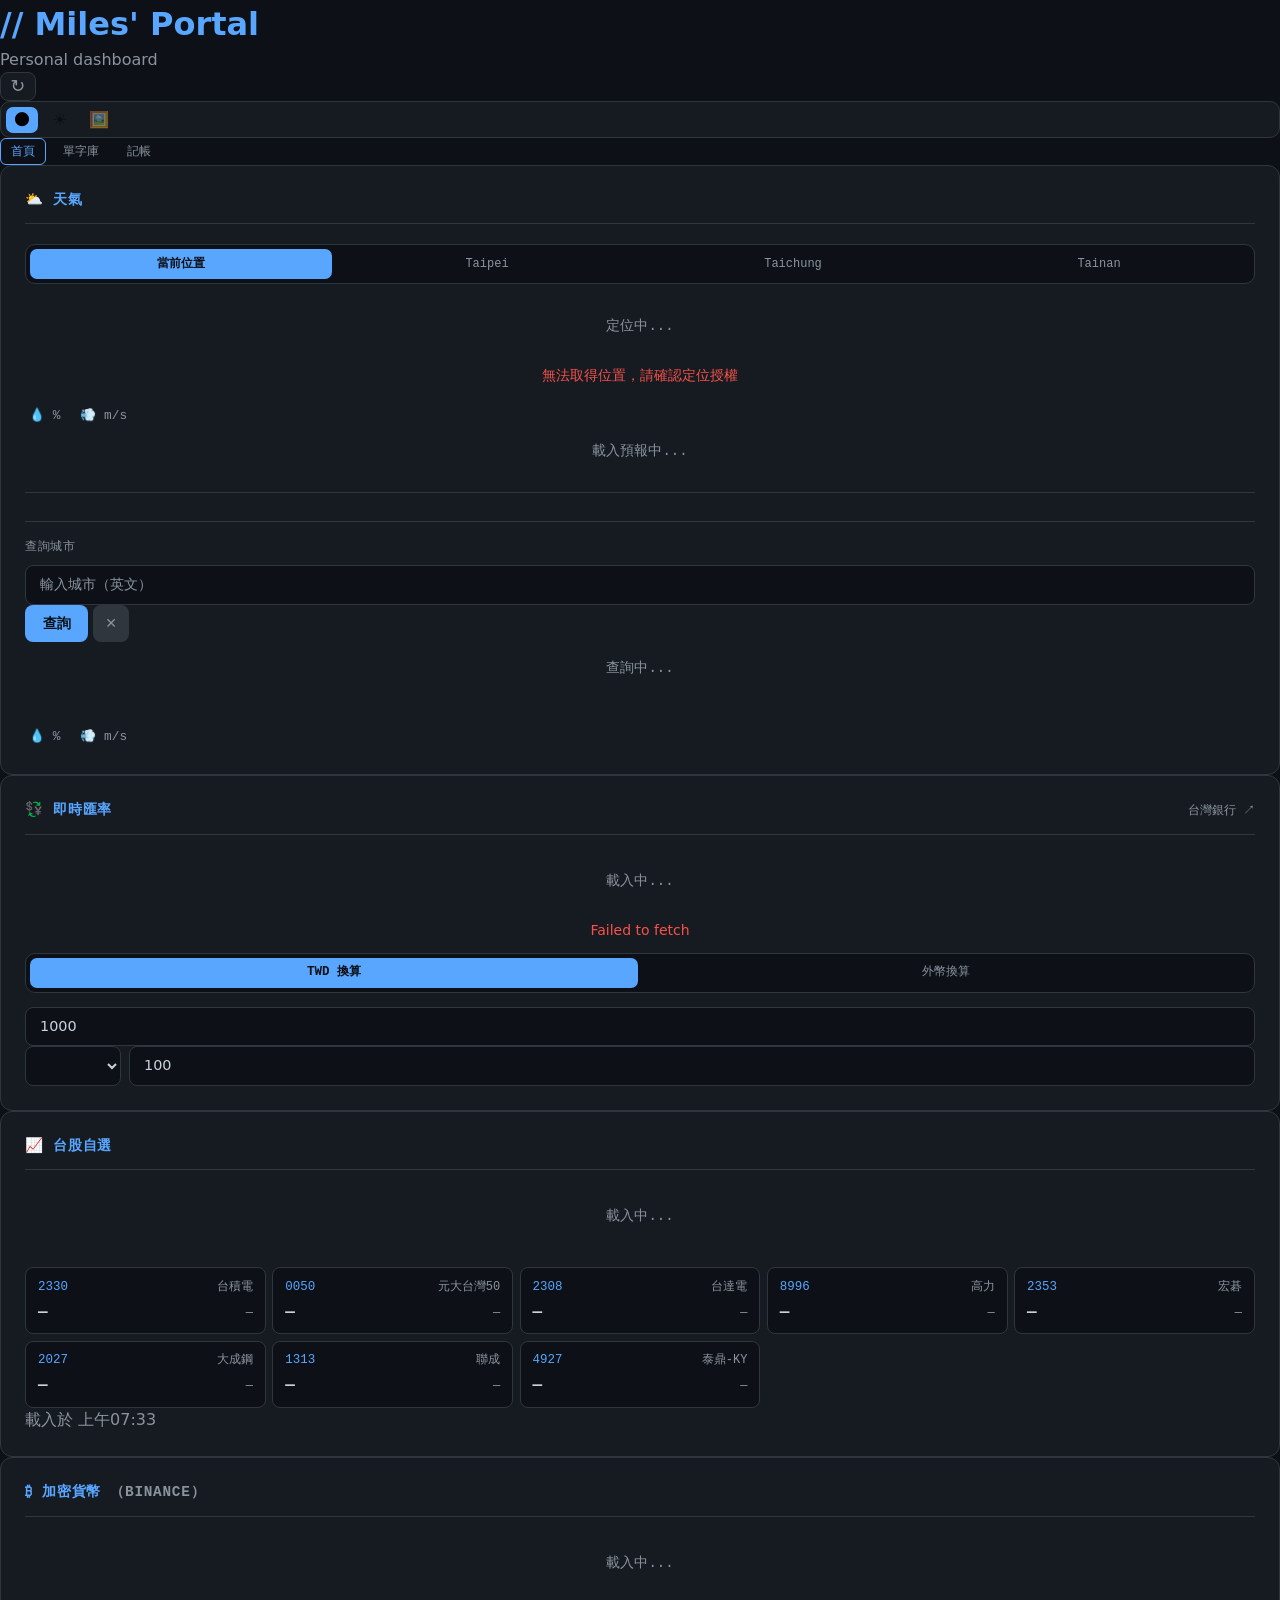
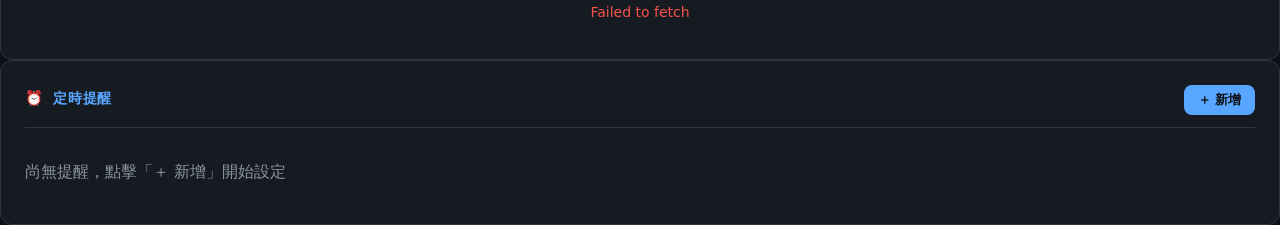
==== commit cd110bff: "Disable mobile pinch-to-zoom on all pages Co-Authored-By: Claude Sonnet 4.6 <noreply@anthropic.com>" ====
--- a/index.html
+++ b/index.html
@@ -2,7 +2,7 @@
 <html lang="zh-TW">
 <head>
     <meta charset="UTF-8">
-    <meta name="viewport" content="width=device-width, initial-scale=1.0">
+    <meta name="viewport" content="width=device-width, initial-scale=1.0, maximum-scale=1.0, user-scalable=no">
     <title>Miles' Portal</title>
     <script src="https://cdn.tailwindcss.com"></script>
     <link rel="stylesheet" href="style.css">
--- a/style.css
+++ b/style.css
@@ -1159,3 +1159,121 @@
 
 .text-green { color: var(--green); }
 .text-red   { color: var(--red);   }
+
+.vocab-lookup-row {
+    grid-column: 1 / -1;
+    display: flex;
+    gap: 0.5rem;
+}
+
+/* ─── Lookup Results ──────────────────────────── */
+
+.lookup-header {
+    display: flex;
+    align-items: baseline;
+    gap: 0.5rem;
+    padding: 0.75rem 0 0.5rem;
+    border-top: 1px solid var(--border);
+    margin-top: 0.75rem;
+}
+
+.lookup-meanings { display: flex; flex-direction: column; gap: 0.75rem; }
+
+.lookup-pos-section { display: flex; flex-direction: column; gap: 0.375rem; }
+
+.lookup-pos-label {
+    font-size: 0.7rem;
+    font-family: ui-monospace, monospace;
+    color: var(--accent);
+    text-transform: uppercase;
+    letter-spacing: 0.05em;
+    margin-bottom: 0.25rem;
+}
+
+.lookup-def-item {
+    padding: 0.5rem 0.75rem;
+    border: 1px solid var(--border);
+    border-radius: 7px;
+    display: flex;
+    flex-direction: column;
+    gap: 0.25rem;
+    transition: border-color 0.15s;
+}
+
+.lookup-def-item:hover { border-color: var(--accent); }
+
+.lookup-def-text {
+    font-size: 0.85rem;
+    color: var(--primary);
+    display: flex;
+    gap: 0.375rem;
+}
+
+.lookup-def-num {
+    color: var(--muted);
+    flex-shrink: 0;
+    font-family: ui-monospace, monospace;
+    font-size: 0.75rem;
+}
+
+.lookup-example {
+    font-size: 0.75rem;
+    color: var(--muted);
+    font-style: italic;
+}
+
+.btn-select-def {
+    align-self: flex-start;
+    font-size: 0.7rem;
+    padding: 0.15rem 0.5rem;
+    border-radius: 5px;
+    border: 1px solid var(--border);
+    background: transparent;
+    color: var(--muted);
+    cursor: pointer;
+    margin-top: 0.1rem;
+    transition: color 0.15s, border-color 0.15s;
+}
+
+.btn-select-def:hover { color: var(--accent); border-color: var(--accent); }
+
+.lookup-zh {
+    font-size: 0.82rem;
+    color: var(--accent);
+    padding-left: 1rem;
+}
+
+.lookup-antonyms {
+    display: flex;
+    align-items: center;
+    flex-wrap: wrap;
+    gap: 0.375rem;
+    margin-top: 0.25rem;
+}
+
+.lookup-antonym-label {
+    font-size: 0.7rem;
+    font-family: ui-monospace, monospace;
+    color: var(--muted);
+}
+
+.lookup-antonym-tag {
+    font-size: 0.72rem;
+    padding: 0.1rem 0.4rem;
+    border-radius: 4px;
+    border: 1px solid var(--red);
+    color: var(--red);
+}
+
+.btn-play {
+    font-size: 0.75rem;
+    padding: 0.15rem 0.5rem;
+    border-radius: 5px;
+    border: 1px solid var(--border);
+    background: transparent;
+    color: var(--accent);
+    cursor: pointer;
+    transition: border-color 0.15s;
+}
+
+.btn-play:hover { border-color: var(--accent); }
